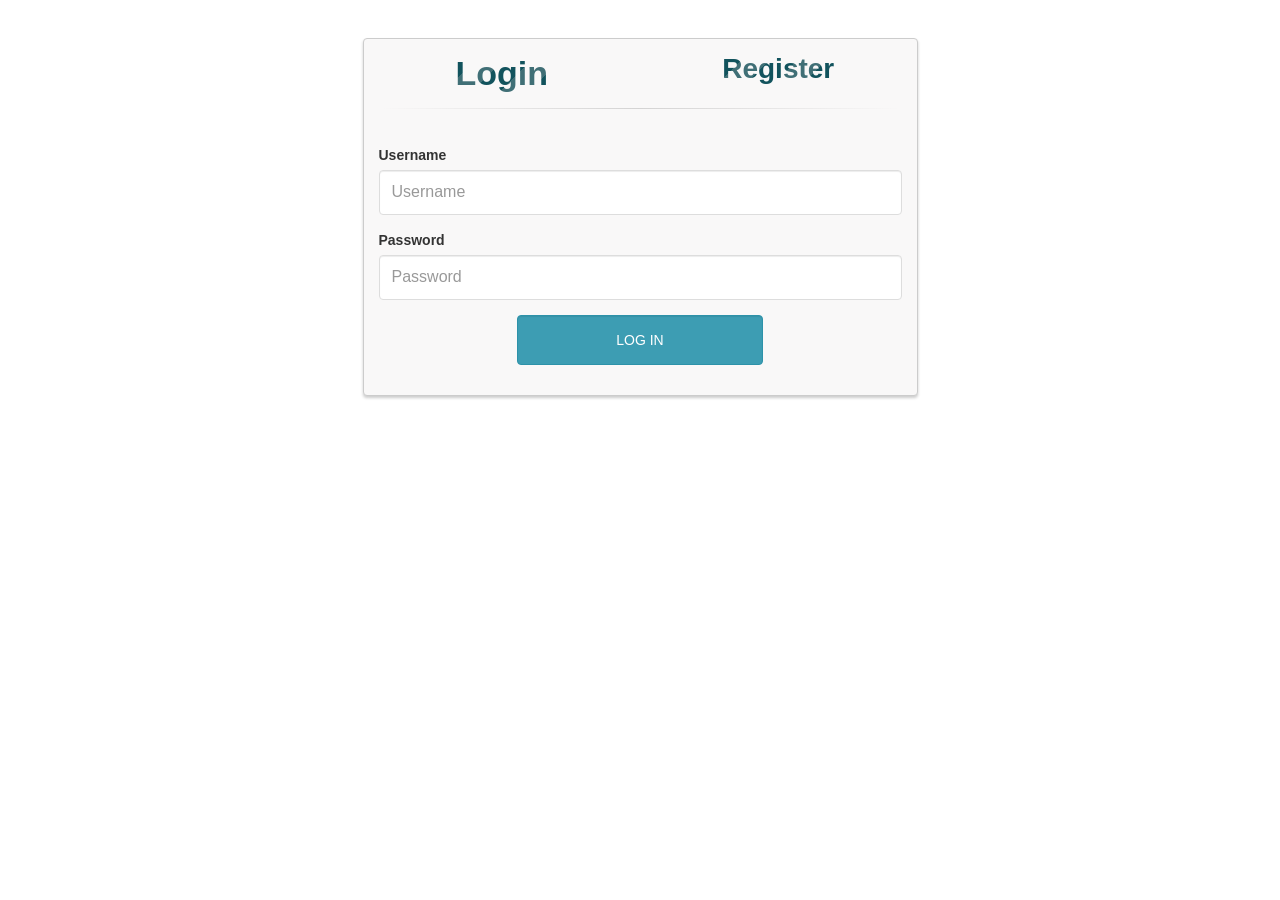
==== public/index.html @ a1f68a98 "Register/login funcional y embellecido" ====
<!DOCTYPE html>
<html>
<head>

  <link href="//maxcdn.bootstrapcdn.com/bootstrap/3.3.0/css/bootstrap.min.css" rel="stylesheet" id="bootstrap-css">
  <script src="//maxcdn.bootstrapcdn.com/bootstrap/3.3.0/js/bootstrap.min.js"></script>
  <script src="//code.jquery.com/jquery-1.11.1.min.js"></script>

  <link rel="stylesheet" href="style.css">

  <script>
    $(document).ready(function(){
      $(function() {
        $('#login-form-link').click(function(e) {
            $("#login-form").delay(100).fadeIn(100);
            $("#register-form").fadeOut(100);
            $('#register-form-link').removeClass('active');
            $(this).addClass('active');
            e.preventDefault();
        });
        $('#register-form-link').click(function(e) {
            $("#register-form").delay(100).fadeIn(100);
            $("#login-form").fadeOut(100);
            $('#login-form-link').removeClass('active');
            $(this).addClass('active');
            e.preventDefault();
        });
      });


      $(".btn-submit").click(function(){
        var auth = $(this).attr("id");
        var url = "http://localhost:8080/dsaApp/auth/" + auth;
        var CompleteCredentials = {};

        var selector = "." + auth + "-credential";
        $(selector).each(function(index, element){
          var name = $(element).attr("name");
          CompleteCredentials[name] = $(element).val();
        });

        $.ajax(url, {
          data : JSON.stringify(CompleteCredentials),
          contentType : 'application/json',
          type : 'POST',
          complete: function(jqXHR, textStatus)
          {
            if(auth === "signup")
            {
              if(jqXHR.status == 200)
              {
                $("#signup-error").text("");
                alert("Sign up successful!");
              }
              else if(jqXHR.status == 404)
                $("#signup-error").text("Error: Username already exists");
              else
                alert("Unexpected error.");
            }
            else if(auth === "login")
            {
              if(jqXHR.status == 200)
              {
                $("#login-error").text("");
                alert("Log In successful!");
              }
              else if(jqXHR.status == 404 || jqXHR.status == 409)
                $("#login-error").text("Error: Incorrect username or password");
              else
                alert("Unexpected error.");
            }
          }
        });
      });
    });
  </script>

  <title>Form</title>

</head>
<body>

<div id="fullscreen_bg" class="fullscreen_bg"/>
<div id="regContainer" class="container">
  <div class="row">
    <div class="col-md-6 col-md-offset-3">
      <div class="panel panel-login">
        <div class="panel-heading">
          <div class="row">
            <div class="col-xs-6">
              <a href="#" class="active" id="login-form-link">Login</a>
            </div>
            <div class="col-xs-6">
              <a href="#" id="register-form-link">Register</a>
            </div>
          </div>
          <hr>
        </div>
        <div class="panel-body">
          <div class="row">
            <div class="col-lg-12">
              <form id="login-form" action="#" method="post" role="form" style="display: block;">
                <p id="login-error" style="color:red;"></p>
                <div class="form-group">
                  <label for="username">Username</label>
                  <input type="text" name="username" id="username" tabindex="1" class="form-control login-credential" placeholder="Username" value="">
                </div>
                <div class="form-group">
                  <label for="password">Password</label>
                  <input type="password" name="password" id="password" tabindex="2" class="form-control login-credential" placeholder="Password">
                </div>
                <!-- <div class="form-group text-center">
                  <input type="checkbox" tabindex="3" class="" name="remember" id="remember">
                  <label for="remember"> Remember Me</label>
                </div> -->
                <div class="form-group">
                  <div class="row">
                    <div class="col-sm-6 col-sm-offset-3">
                      <input id="login" name="login-submit" id="login-submit" tabindex="4" class="form-control btn btn-login btn-submit" value="Log In">
                    </div>
                  </div>
                </div>
              </form>
              <form id="register-form" action="#" method="post" role="form" style="display: none;">
                <p style="color:red;" id="signup-error"></p>
                <div class="form-group">
                  <label for="fullName">Full name</label>
                  <input type="text" name="fullName" id="fullName" tabindex="1" class="form-control signup-credential" placeholder="Full name" value="">
                </div>
                <div class="form-group">
                  <label for="username">Username</label>
                  <input type="text" name="username" id="username" tabindex="2" class="form-control signup-credential" placeholder="Username" value="">
                </div>
                <div class="form-group">
                  <label for="email">Email</label>
                  <input type="email" name="email" id="email" tabindex="3" class="form-control signup-credential" placeholder="Email" value="">
                </div>
                <div class="form-group">
                  <label for="password">Password</label>
                  <input type="password" name="password" id="password" tabindex="4" class="form-control signup-credential" placeholder="Password">
                </div>
                <div class="form-group">
                  <div class="row">
                    <div class="col-sm-6 col-sm-offset-3">
                      <input id="signup" name="register-submit" id="register-submit" tabindex="6" class="form-control btn btn-register btn-submit" value="Register Now">
                    </div>
                  </div>
                </div>
              </form>
            </div>
          </div>
        </div>
      </div>
    </div>
  </div>
</div>

</body>
</html>
---- public/style.css ----
#regContainer{
    margin-top: 3%;
}

.panel-login {
    border-color: #ccc;
     background-color: #f9f8f8;
    -webkit-box-shadow: 0px 2px 3px 0px rgba(0,0,0,0.2);
    -moz-box-shadow: 0px 2px 3px 0px rgba(0,0,0,0.2);
    box-shadow: 0px 2px 3px 0px rgba(0,0,0,0.2);
}
.panel-login>.panel-heading {
    text-align:center;
}
.panel-login>.panel-heading a{
    text-decoration: none;
    font-weight: bold;
    font-size: 28px;
    -webkit-transition: all 0.1s linear;
    -moz-transition: all 0.1s linear;
    transition: all 0.1s linear;
}
.panel-login>.panel-heading a.active{
    font-size: 34px;
}
.panel-login>.panel-heading hr{
    margin-top: 10px;
    margin-bottom: 0px;
    clear: both;
    border: 0;
    height: 1px;
    background-image: -webkit-linear-gradient(left,rgba(0, 0, 0, 0),rgba(0, 0, 0, 0.15),rgba(0, 0, 0, 0));
    background-image: -moz-linear-gradient(left,rgba(0,0,0,0),rgba(0,0,0,0.15),rgba(0,0,0,0));
    background-image: -ms-linear-gradient(left,rgba(0,0,0,0),rgba(0,0,0,0.15),rgba(0,0,0,0));
    background-image: -o-linear-gradient(left,rgba(0,0,0,0),rgba(0,0,0,0.15),rgba(0,0,0,0));
}
.panel-login input[type="text"],.panel-login input[type="email"],.panel-login input[type="password"] {
    height: 45px;
    border: 1px solid #ddd;
    font-size: 16px;
    -webkit-transition: all 0.1s linear;
    -moz-transition: all 0.1s linear;
    transition: all 0.1s linear;
}
.panel-login input:hover,
.panel-login input:focus {
    outline:none;
    -webkit-box-shadow: none;
    -moz-box-shadow: none;
    box-shadow: none;
    border-color: #ccc;
}
.btn-login {
    background-color:#3D9DB3;
    outline: none;
    color: #fff;
    font-size: 14px;
    height: auto;
    font-weight: normal;
    padding: 14px 0;
    text-transform: uppercase;
    border-color: #2d92a9;
}
.btn-login:hover,
.btn-login:focus {
    color: #fff;
    background-color: #198da8;
    border-color: #53A3CD;
}
.btn-register {
    background-color: #17ae47;
    outline: none;
    color: #fff;
    font-size: 14px;
    height: auto;
    font-weight: normal;
    padding: 14px 0;
    text-transform: uppercase;
    border-color: #1CB94A;
}
.btn-register:hover,
.btn-register:focus {
    color: #fff;
    background-color: #1CA347;
    border-color: #1CA347;
}

.fullscreen_bg {
    position: fixed;
    top: 0;
    right: 0;
    bottom: 0;
    left: 0;
    background-size: cover;
    background-position: 50% 50%;
    background-image: url('https://wallpaperscraft.com/image/apple_brand_imac_desk_keyboard_79998_1680x1050.jpg');
    background-repeat:repeat;
  }

.panel-heading a{
    font-size: 48px;
    color: rgb(6, 106, 117);
    padding: 2px 0 10px 0;
    font-family: 'FranchiseRegular','Arial Narrow',Arial,sans-serif;
    font-weight: bold;
    text-align: center;
    padding-bottom: 30px;
}

.panel-heading a{
    background: -webkit-repeating-linear-gradient(-45deg,
    rgb(18, 83, 93) ,
    rgb(18, 83, 93) 20px,
    rgb(64, 111, 118) 20px,
    rgb(64, 111, 118) 40px,
    rgb(18, 83, 93) 40px);
    -webkit-text-fill-color: transparent;
    -webkit-background-clip: text;
}
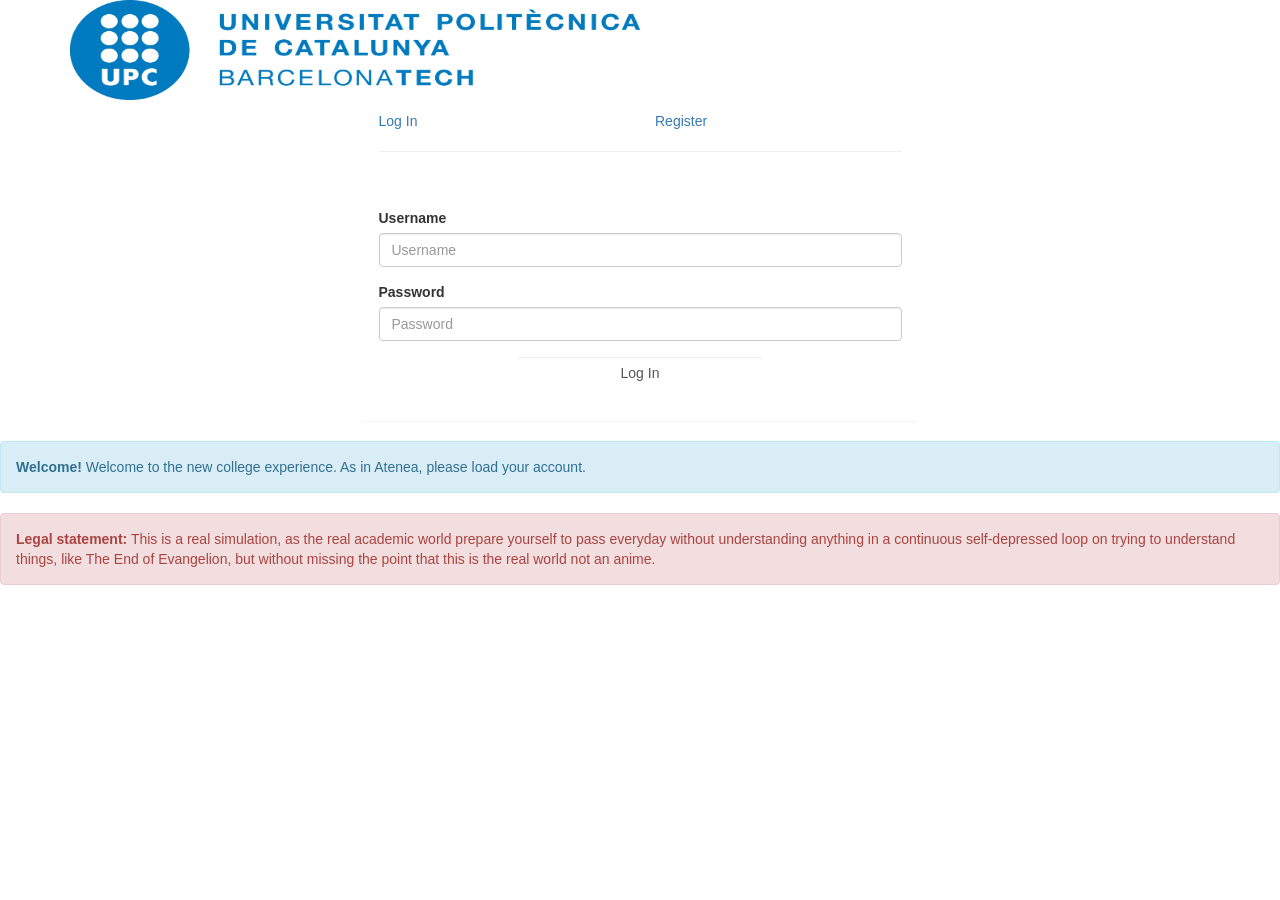
==== commit a6b42625: "Web Completa+archivos (fotos y videos)" ====
--- a/public/index.html
+++ b/public/index.html
@@ -1,15 +1,30 @@
 <!DOCTYPE html>
 <html>
 <head>
+  <meta charset="utf-8" />
+  <meta name="viewport" content="width=device-width, initial-scale=1, shrink-to-fit=no" />
+  <meta name="description" content="" />
+  <meta name="author" content="" />
+  <title>UPC Rush Web App</title>
+  <!-- Favicon-->
+  <link rel="icon" type="image/x-icon" href="assets/favicon.ico" />
+  <!-- Bootstrap icons-->
+  <link href="https://cdn.jsdelivr.net/npm/bootstrap-icons@1.5.0/font/bootstrap-icons.css" rel="stylesheet" />
+  <!-- Core theme CSS (includes Bootstrap)-->
+  <link href="css/styles.css" rel="stylesheet" />
 
   <link href="//maxcdn.bootstrapcdn.com/bootstrap/3.3.0/css/bootstrap.min.css" rel="stylesheet" id="bootstrap-css">
   <script src="//maxcdn.bootstrapcdn.com/bootstrap/3.3.0/js/bootstrap.min.js"></script>
   <script src="//code.jquery.com/jquery-1.11.1.min.js"></script>
 
-  <link rel="stylesheet" href="style.css">
+  <script src="https://ajax.googleapis.com/ajax/libs/jquery/3.5.1/jquery.min.js"></script>
+  <title>UPC Rush, welcome to the best experience of your life.</title>
 
   <script>
     $(document).ready(function(){
+
+      localStorage.clear();
+
       $(function() {
         $('#login-form-link').click(function(e) {
             $("#login-form").delay(100).fadeIn(100);
@@ -31,6 +46,7 @@
       $(".btn-submit").click(function(){
         var auth = $(this).attr("id");
         var url = "http://localhost:8080/dsaApp/auth/" + auth;
+        //var url = "http://192.168.1.41:8080/dsaApp/auth/" + auth;
         var CompleteCredentials = {};
 
         var selector = "." + auth + "-credential";
@@ -43,6 +59,15 @@
           data : JSON.stringify(CompleteCredentials),
           contentType : 'application/json',
           type : 'POST',
+          success: function(data){
+
+            if(auth == "login"){
+              localStorage.setItem("userId", data);
+              $("#login-error").text("");
+              window.location.replace("store/store.html");
+            }
+          },
+
           complete: function(jqXHR, textStatus)
           {
             if(auth === "signup")
@@ -59,14 +84,9 @@
             }
             else if(auth === "login")
             {
-              if(jqXHR.status == 200)
-              {
-                $("#login-error").text("");
-                alert("Log In successful!");
-              }
-              else if(jqXHR.status == 404 || jqXHR.status == 409)
+              if(jqXHR.status == 404 || jqXHR.status == 409)
                 $("#login-error").text("Error: Incorrect username or password");
-              else
+              else if(jqXHR.status != 200)
                 alert("Unexpected error.");
             }
           }
@@ -75,23 +95,26 @@
     });
   </script>
 
-  <title>Form</title>
+
 
 </head>
 <body>
 
 <div id="fullscreen_bg" class="fullscreen_bg"/>
 <div id="regContainer" class="container">
+
+  <img class="img-fluid" class="mx-auto d-block" style="width:50%" src="upc.jpeg" alt="upc" width="500" height="100">
+
   <div class="row">
     <div class="col-md-6 col-md-offset-3">
       <div class="panel panel-login">
         <div class="panel-heading">
           <div class="row">
             <div class="col-xs-6">
-              <a href="#" class="active" id="login-form-link">Login</a>
+              <a href="home.html" class="active" id="login-form-link">Log In</a>
             </div>
             <div class="col-xs-6">
-              <a href="#" id="register-form-link">Register</a>
+              <a href="home.html" id="register-form-link">Register</a>
             </div>
           </div>
           <hr>
@@ -102,12 +125,12 @@
               <form id="login-form" action="#" method="post" role="form" style="display: block;">
                 <p id="login-error" style="color:red;"></p>
                 <div class="form-group">
-                  <label for="username">Username</label>
-                  <input type="text" name="username" id="username" tabindex="1" class="form-control login-credential" placeholder="Username" value="">
+                  <label for="username_login">Username</label>
+                  <input type="text" name="username" id="username_login" tabindex="1" class="form-control login-credential" placeholder="Username" value="">
                 </div>
                 <div class="form-group">
-                  <label for="password">Password</label>
-                  <input type="password" name="password" id="password" tabindex="2" class="form-control login-credential" placeholder="Password">
+                  <label for="password_login">Password</label>
+                  <input type="password" name="password" id="password_login" tabindex="2" class="form-control login-credential" placeholder="Password">
                 </div>
                 <!-- <div class="form-group text-center">
                   <input type="checkbox" tabindex="3" class="" name="remember" id="remember">
@@ -155,5 +178,15 @@
   </div>
 </div>
 
+<div class="alert alert-info">
+  <strong>Welcome!</strong> Welcome to the new college experience. As in Atenea, please load your account.
+</div>
+
+<div class="alert alert-danger">
+  <strong>Legal statement:</strong> This is a real simulation, as the real academic world prepare yourself to pass everyday without understanding anything
+  in a continuous self-depressed loop on trying to understand things, like The End of Evangelion, but without missing the point that this is the real world
+  not an anime.
+</div>
+
 </body>
 </html>
